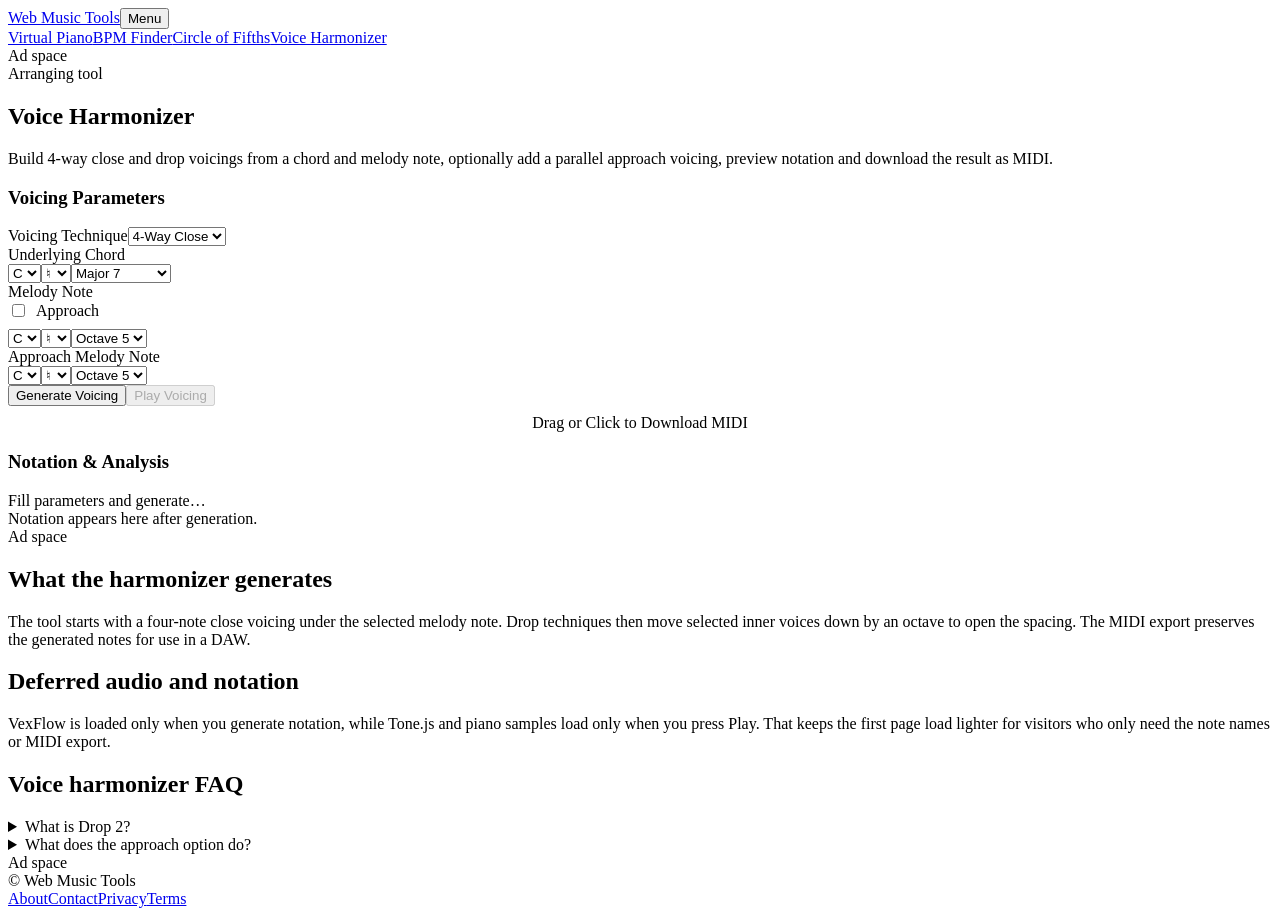
==== index.html @ 00dfcb07 "Publish Web Music Tools v8 Initial public deployment of the static Web Music Tools site. Internal ha" ====
<!doctype html>
<html lang="en">
<head>
  <meta charset="utf-8"><meta name="viewport" content="width=device-width, initial-scale=1">
  <title>Voice Harmonizer | Drop 2, Drop 3 & 4-Way Close Voicings</title>
  <meta name="description" content="Generate 4-way close, Drop 2, Drop 3 and Drop 2 & 4 chord voicings from a melody note. Preview notation, hear the voicing and export MIDI.">
  <link rel="canonical" href="/voice-harmonizer/"><meta name="robots" content="index,follow">
  <link rel="preconnect" href="https://fonts.googleapis.com"><link rel="preconnect" href="https://fonts.gstatic.com" crossorigin>
  <link href="https://fonts.googleapis.com/css2?family=Inter:wght@400;500;600;700;800&display=swap" rel="stylesheet"><link rel="stylesheet" href="../assets/style.css">
  <script src="../assets/config.js"></script><script defer src="../assets/js/site.js"></script><script defer src="../assets/js/monetization.js"></script><script defer src="../assets/js/harmonizer.js"></script>
</head>
<body>
<header class="site-header"><div class="header-inner"><a class="brand" href="/">Web Music Tools</a><button class="nav-toggle" type="button" data-nav-toggle aria-expanded="false" aria-label="Toggle navigation">Menu</button><nav class="site-nav" data-site-nav><a href="/virtual-piano/">Virtual Piano</a><a href="/bpm-finder/">BPM Finder</a><a href="/circle-of-fifths/">Circle of Fifths</a><a class="active" href="/voice-harmonizer/">Voice Harmonizer</a></nav></div></header>
<div class="site-shell">
  <aside class="ad-rail"><div class="ad-rail-inner"><div class="ad-slot" data-ad-slot-key="leftRail" data-ad-format="vertical">Ad space</div></div></aside>
  <main class="page-content">
    <section class="hero"><div class="eyebrow">Arranging tool</div><h1>Voice Harmonizer</h1><p>Build 4-way close and drop voicings from a chord and melody note, optionally add a parallel approach voicing, preview notation and download the result as MIDI.</p></section>
    <section class="tool-surface"><div class="harmonizer-grid">
      <div class="harm-panel"><h3>Voicing Parameters</h3>
        <div class="harm-form-group"><label for="harm-technique">Voicing Technique</label><select id="harm-technique"><option value="4way">4-Way Close</option><option value="drop2">Drop 2</option><option value="drop3">Drop 3</option><option value="drop24">Drop 2 &amp; 4</option></select></div>
        <div class="harm-section-title">Underlying Chord</div><div class="harm-inputs-row"><select id="harm-chord-root" aria-label="Chord root"><option>C</option><option>D</option><option>E</option><option>F</option><option>G</option><option>A</option><option>B</option></select><select id="harm-chord-accidental" aria-label="Chord accidental"><option value="">♮</option><option value="#">#</option><option value="b">b</option></select><select id="harm-chord-type" aria-label="Chord type"><option value="Maj7">Major 7</option><option value="7">Dominant 7</option><option value="m7">Minor 7</option><option value="m7b5">Minor 7b5</option><option value="dim7">Diminished 7</option><option value="Maj6">Major 6</option><option value="m6">Minor 6</option></select></div>
        <div class="harm-toggle-group" style="justify-content:space-between"><span id="target-mel-title" class="harm-section-title" style="margin:0">Melody Note</span><span style="display:flex;align-items:center;gap:.5rem"><label class="switch"><input type="checkbox" id="harm-approach-toggle"><span class="slider-switch round"></span></label><label for="harm-approach-toggle">Approach</label></span></div>
        <div class="harm-inputs-row" style="margin-top:.5rem"><select id="harm-mel-note" aria-label="Melody note"><option>C</option><option>D</option><option>E</option><option>F</option><option>G</option><option>A</option><option>B</option></select><select id="harm-mel-accidental" aria-label="Melody accidental"><option value="">♮</option><option value="#">#</option><option value="b">b</option></select><select id="harm-mel-octave" aria-label="Melody octave"><option value="4">Octave 4</option><option value="5" selected>Octave 5</option><option value="6">Octave 6</option></select></div>
        <div id="approach-inputs" class="disabled-panel"><div class="harm-section-title">Approach Melody Note</div><div class="harm-inputs-row"><select id="harm-app-note" aria-label="Approach note"><option>C</option><option>D</option><option>E</option><option>F</option><option>G</option><option>A</option><option>B</option></select><select id="harm-app-accidental" aria-label="Approach accidental"><option value="">♮</option><option value="#">#</option><option value="b">b</option></select><select id="harm-app-octave" aria-label="Approach octave"><option value="4">Octave 4</option><option value="5" selected>Octave 5</option><option value="6">Octave 6</option></select></div></div>
        <button id="btn-generate-voicing" class="primary-btn" type="button">Generate Voicing</button><button id="btn-play-voicing" class="secondary-btn" type="button" disabled>Play Voicing</button><a id="btn-download-midi" class="primary-btn disabled-btn" style="display:block;text-align:center;text-decoration:none;margin-top:.5rem" draggable="true">Drag or Click to Download MIDI</a>
      </div>
      <div class="harm-panel"><h3>Notation &amp; Analysis</h3><div id="harm-text-readout" class="harm-readout">Fill parameters and generate…</div><div class="vexflow-container" id="vexflow-canvas">Notation appears here after generation.</div></div>
    </div></section>
    <div class="ad-slot ad-slot-inline" data-ad-slot-key="inline" data-ad-format="auto">Ad space</div>
    <section class="content-stack">
      <article class="content-card"><h2>What the harmonizer generates</h2><p>The tool starts with a four-note close voicing under the selected melody note. Drop techniques then move selected inner voices down by an octave to open the spacing. The MIDI export preserves the generated notes for use in a DAW.</p></article>
      <article class="content-card"><h2>Deferred audio and notation</h2><p>VexFlow is loaded only when you generate notation, while Tone.js and piano samples load only when you press Play. That keeps the first page load lighter for visitors who only need the note names or MIDI export.</p></article>
      <article class="content-card faq"><h2>Voice harmonizer FAQ</h2><details><summary>What is Drop 2?</summary><p>Drop 2 takes the second-highest voice of a close-position four-note chord and moves it down one octave, creating a more open voicing.</p></details><details><summary>What does the approach option do?</summary><p>It creates a parallel approach voicing by moving the generated target voices by the same interval as the approach melody note.</p></details></article>
    </section>
  </main>
  <aside class="ad-rail"><div class="ad-rail-inner"><div class="ad-slot" data-ad-slot-key="rightRail" data-ad-format="vertical">Ad space</div></div></aside>
</div>
<footer class="site-footer"><div class="footer-inner"><span>© <span data-current-year></span> Web Music Tools</span><div class="footer-links"><a href="/about.html">About</a><a href="/contact.html">Contact</a><a href="/privacy.html">Privacy</a><a href="/terms.html">Terms</a></div></div></footer>
</body></html>
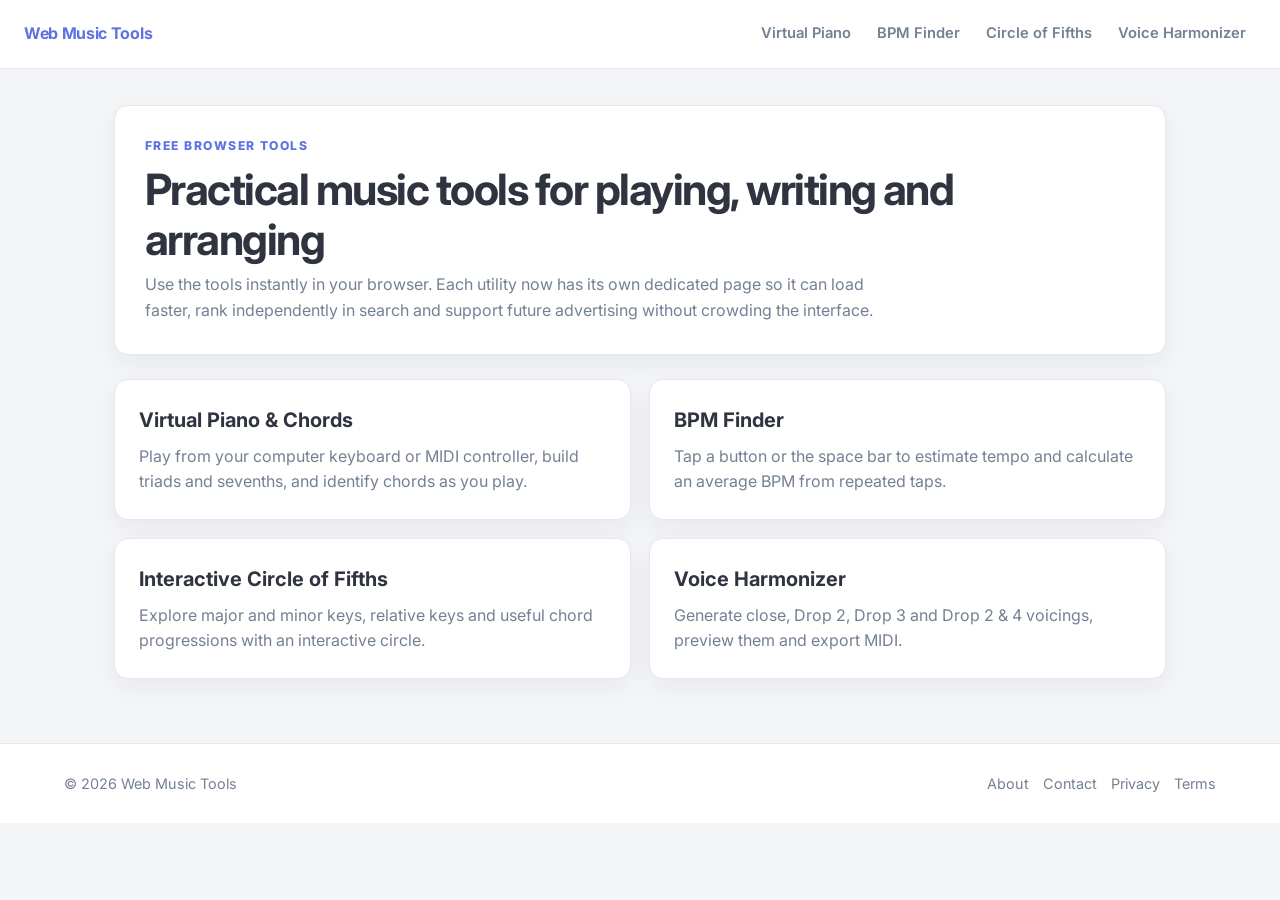
==== commit 6dcd447d: "Revise index.html for new site layout and metadata Updated the HTML structure and metadata for impro" ====
--- a/index.html
+++ b/index.html
@@ -1,39 +1,67 @@
 <!doctype html>
 <html lang="en">
 <head>
-  <meta charset="utf-8"><meta name="viewport" content="width=device-width, initial-scale=1">
-  <title>Voice Harmonizer | Drop 2, Drop 3 & 4-Way Close Voicings</title>
-  <meta name="description" content="Generate 4-way close, Drop 2, Drop 3 and Drop 2 & 4 chord voicings from a melody note. Preview notation, hear the voicing and export MIDI.">
-  <link rel="canonical" href="/voice-harmonizer/"><meta name="robots" content="index,follow">
-  <link rel="preconnect" href="https://fonts.googleapis.com"><link rel="preconnect" href="https://fonts.gstatic.com" crossorigin>
-  <link href="https://fonts.googleapis.com/css2?family=Inter:wght@400;500;600;700;800&display=swap" rel="stylesheet"><link rel="stylesheet" href="../assets/style.css">
-  <script src="../assets/config.js"></script><script defer src="../assets/js/site.js"></script><script defer src="../assets/js/monetization.js"></script><script defer src="../assets/js/harmonizer.js"></script>
+  <meta charset="utf-8">
+  <meta name="viewport" content="width=device-width, initial-scale=1">
+  <title>Web Music Tools | Free Interactive Music Utilities</title>
+  <meta name="description" content="Free browser-based music tools including a virtual piano, BPM finder, interactive circle of fifths and voice harmonizer.">
+  <link rel="canonical" href="/">
+  <meta name="robots" content="index,follow">
+  <link rel="preconnect" href="https://fonts.googleapis.com">
+  <link rel="preconnect" href="https://fonts.gstatic.com" crossorigin>
+  <link href="https://fonts.googleapis.com/css2?family=Inter:wght@400;500;600;700;800&display=swap" rel="stylesheet">
+  <link rel="stylesheet" href="assets/style.css">
+  <script src="assets/config.js"></script>
+  <script defer src="assets/js/site.js"></script>
 </head>
 <body>
-<header class="site-header"><div class="header-inner"><a class="brand" href="/">Web Music Tools</a><button class="nav-toggle" type="button" data-nav-toggle aria-expanded="false" aria-label="Toggle navigation">Menu</button><nav class="site-nav" data-site-nav><a href="/virtual-piano/">Virtual Piano</a><a href="/bpm-finder/">BPM Finder</a><a href="/circle-of-fifths/">Circle of Fifths</a><a class="active" href="/voice-harmonizer/">Voice Harmonizer</a></nav></div></header>
-<div class="site-shell">
-  <aside class="ad-rail"><div class="ad-rail-inner"><div class="ad-slot" data-ad-slot-key="leftRail" data-ad-format="vertical">Ad space</div></div></aside>
-  <main class="page-content">
-    <section class="hero"><div class="eyebrow">Arranging tool</div><h1>Voice Harmonizer</h1><p>Build 4-way close and drop voicings from a chord and melody note, optionally add a parallel approach voicing, preview notation and download the result as MIDI.</p></section>
-    <section class="tool-surface"><div class="harmonizer-grid">
-      <div class="harm-panel"><h3>Voicing Parameters</h3>
-        <div class="harm-form-group"><label for="harm-technique">Voicing Technique</label><select id="harm-technique"><option value="4way">4-Way Close</option><option value="drop2">Drop 2</option><option value="drop3">Drop 3</option><option value="drop24">Drop 2 &amp; 4</option></select></div>
-        <div class="harm-section-title">Underlying Chord</div><div class="harm-inputs-row"><select id="harm-chord-root" aria-label="Chord root"><option>C</option><option>D</option><option>E</option><option>F</option><option>G</option><option>A</option><option>B</option></select><select id="harm-chord-accidental" aria-label="Chord accidental"><option value="">♮</option><option value="#">#</option><option value="b">b</option></select><select id="harm-chord-type" aria-label="Chord type"><option value="Maj7">Major 7</option><option value="7">Dominant 7</option><option value="m7">Minor 7</option><option value="m7b5">Minor 7b5</option><option value="dim7">Diminished 7</option><option value="Maj6">Major 6</option><option value="m6">Minor 6</option></select></div>
-        <div class="harm-toggle-group" style="justify-content:space-between"><span id="target-mel-title" class="harm-section-title" style="margin:0">Melody Note</span><span style="display:flex;align-items:center;gap:.5rem"><label class="switch"><input type="checkbox" id="harm-approach-toggle"><span class="slider-switch round"></span></label><label for="harm-approach-toggle">Approach</label></span></div>
-        <div class="harm-inputs-row" style="margin-top:.5rem"><select id="harm-mel-note" aria-label="Melody note"><option>C</option><option>D</option><option>E</option><option>F</option><option>G</option><option>A</option><option>B</option></select><select id="harm-mel-accidental" aria-label="Melody accidental"><option value="">♮</option><option value="#">#</option><option value="b">b</option></select><select id="harm-mel-octave" aria-label="Melody octave"><option value="4">Octave 4</option><option value="5" selected>Octave 5</option><option value="6">Octave 6</option></select></div>
-        <div id="approach-inputs" class="disabled-panel"><div class="harm-section-title">Approach Melody Note</div><div class="harm-inputs-row"><select id="harm-app-note" aria-label="Approach note"><option>C</option><option>D</option><option>E</option><option>F</option><option>G</option><option>A</option><option>B</option></select><select id="harm-app-accidental" aria-label="Approach accidental"><option value="">♮</option><option value="#">#</option><option value="b">b</option></select><select id="harm-app-octave" aria-label="Approach octave"><option value="4">Octave 4</option><option value="5" selected>Octave 5</option><option value="6">Octave 6</option></select></div></div>
-        <button id="btn-generate-voicing" class="primary-btn" type="button">Generate Voicing</button><button id="btn-play-voicing" class="secondary-btn" type="button" disabled>Play Voicing</button><a id="btn-download-midi" class="primary-btn disabled-btn" style="display:block;text-align:center;text-decoration:none;margin-top:.5rem" draggable="true">Drag or Click to Download MIDI</a>
-      </div>
-      <div class="harm-panel"><h3>Notation &amp; Analysis</h3><div id="harm-text-readout" class="harm-readout">Fill parameters and generate…</div><div class="vexflow-container" id="vexflow-canvas">Notation appears here after generation.</div></div>
-    </div></section>
-    <div class="ad-slot ad-slot-inline" data-ad-slot-key="inline" data-ad-format="auto">Ad space</div>
-    <section class="content-stack">
-      <article class="content-card"><h2>What the harmonizer generates</h2><p>The tool starts with a four-note close voicing under the selected melody note. Drop techniques then move selected inner voices down by an octave to open the spacing. The MIDI export preserves the generated notes for use in a DAW.</p></article>
-      <article class="content-card"><h2>Deferred audio and notation</h2><p>VexFlow is loaded only when you generate notation, while Tone.js and piano samples load only when you press Play. That keeps the first page load lighter for visitors who only need the note names or MIDI export.</p></article>
-      <article class="content-card faq"><h2>Voice harmonizer FAQ</h2><details><summary>What is Drop 2?</summary><p>Drop 2 takes the second-highest voice of a close-position four-note chord and moves it down one octave, creating a more open voicing.</p></details><details><summary>What does the approach option do?</summary><p>It creates a parallel approach voicing by moving the generated target voices by the same interval as the approach melody note.</p></details></article>
-    </section>
-  </main>
-  <aside class="ad-rail"><div class="ad-rail-inner"><div class="ad-slot" data-ad-slot-key="rightRail" data-ad-format="vertical">Ad space</div></div></aside>
-</div>
-<footer class="site-footer"><div class="footer-inner"><span>© <span data-current-year></span> Web Music Tools</span><div class="footer-links"><a href="/about.html">About</a><a href="/contact.html">Contact</a><a href="/privacy.html">Privacy</a><a href="/terms.html">Terms</a></div></div></footer>
-</body></html>
+<header class="site-header">
+  <div class="header-inner">
+    <a class="brand" href="/">Web Music Tools</a>
+    <button class="nav-toggle" type="button" data-nav-toggle aria-expanded="false" aria-label="Toggle navigation">Menu</button>
+    <nav class="site-nav" data-site-nav aria-label="Main navigation">
+      <a href="/virtual-piano/">Virtual Piano</a>
+      <a href="/bpm-finder/">BPM Finder</a>
+      <a href="/circle-of-fifths/">Circle of Fifths</a>
+      <a href="/voice-harmonizer/">Voice Harmonizer</a>
+    </nav>
+  </div>
+</header>
+
+<main class="legal-wrap" style="max-width:1100px">
+  <section class="hero">
+    <div class="eyebrow">Free browser tools</div>
+    <h1>Practical music tools for playing, writing and arranging</h1>
+    <p>Use the tools instantly in your browser. Each utility now has its own dedicated page so it can load faster, rank independently in search and support future advertising without crowding the interface.</p>
+  </section>
+
+  <section class="home-grid" aria-label="Music tools">
+    <a class="tool-card" href="/virtual-piano/">
+      <h2>Virtual Piano & Chords</h2>
+      <p>Play from your computer keyboard or MIDI controller, build triads and sevenths, and identify chords as you play.</p>
+    </a>
+    <a class="tool-card" href="/bpm-finder/">
+      <h2>BPM Finder</h2>
+      <p>Tap a button or the space bar to estimate tempo and calculate an average BPM from repeated taps.</p>
+    </a>
+    <a class="tool-card" href="/circle-of-fifths/">
+      <h2>Interactive Circle of Fifths</h2>
+      <p>Explore major and minor keys, relative keys and useful chord progressions with an interactive circle.</p>
+    </a>
+    <a class="tool-card" href="/voice-harmonizer/">
+      <h2>Voice Harmonizer</h2>
+      <p>Generate close, Drop 2, Drop 3 and Drop 2 & 4 voicings, preview them and export MIDI.</p>
+    </a>
+  </section>
+</main>
+
+<footer class="site-footer">
+  <div class="footer-inner">
+    <span>© <span data-current-year></span> Web Music Tools</span>
+    <div class="footer-links">
+      <a href="/about.html">About</a><a href="/contact.html">Contact</a><a href="/privacy.html">Privacy</a><a href="/terms.html">Terms</a>
+    </div>
+  </div>
+</footer>
+</body>
+</html>
--- a/assets/style.css
+++ b/assets/style.css
@@ -0,0 +1,260 @@
+:root {
+  --bg-color: #f4f5f7;
+  --panel-bg: #ffffff;
+  --accent: #5e72e4;
+  --accent-hover: #485bcf;
+  --text-main: #2f3440;
+  --text-muted: #748094;
+  --border-color: #e4e8ee;
+  --shadow: 0 8px 24px rgba(30, 39, 60, 0.06);
+  --content-max: 1040px;
+  --rail-width: 160px;
+  --rail-gap: 22px;
+}
+
+* { box-sizing: border-box; }
+html { scroll-behavior: smooth; }
+body {
+  margin: 0;
+  font-family: 'Inter', -apple-system, BlinkMacSystemFont, "Segoe UI", Roboto, Helvetica, Arial, sans-serif;
+  background: var(--bg-color);
+  color: var(--text-main);
+  line-height: 1.6;
+}
+a { color: var(--accent); }
+img, svg { max-width: 100%; }
+button, select, input { font: inherit; }
+button { touch-action: manipulation; }
+
+.site-header {
+  position: sticky;
+  top: 0;
+  z-index: 100;
+  background: rgba(255,255,255,.96);
+  border-bottom: 1px solid var(--border-color);
+  backdrop-filter: blur(10px);
+}
+.header-inner {
+  max-width: 1440px;
+  margin: 0 auto;
+  padding: 14px 24px;
+  display: flex;
+  align-items: center;
+  gap: 24px;
+}
+.brand {
+  color: var(--accent);
+  text-decoration: none;
+  font-weight: 700;
+  letter-spacing: -.02em;
+  white-space: nowrap;
+}
+.site-nav {
+  margin-left: auto;
+  display: flex;
+  align-items: center;
+  gap: 6px;
+}
+.site-nav a {
+  color: var(--text-muted);
+  text-decoration: none;
+  font-weight: 600;
+  font-size: .92rem;
+  padding: 8px 10px;
+  border-radius: 8px;
+}
+.site-nav a:hover, .site-nav a.active { background: #eef0ff; color: var(--accent); }
+.nav-toggle { display: none; margin-left: auto; }
+
+.site-shell {
+  width: 100%;
+  max-width: calc(var(--content-max) + (var(--rail-width) * 2) + (var(--rail-gap) * 2) + 48px);
+  margin: 0 auto;
+  padding: 28px 24px 56px;
+  display: grid;
+  grid-template-columns: var(--rail-width) minmax(0, var(--content-max)) var(--rail-width);
+  gap: var(--rail-gap);
+  justify-content: center;
+  align-items: start;
+}
+.page-content { min-width: 0; }
+.ad-rail { min-height: 1px; }
+.ad-rail-inner { position: sticky; top: 94px; }
+.ad-slot {
+  min-height: 600px;
+  width: 160px;
+  background: #eef0f3;
+  border: 1px dashed #c9d0da;
+  border-radius: 10px;
+  display: flex;
+  align-items: center;
+  justify-content: center;
+  color: #9aa4b2;
+  font-size: .72rem;
+  text-transform: uppercase;
+  letter-spacing: .11em;
+  overflow: hidden;
+}
+.ad-slot-inline {
+  width: 100%;
+  min-height: 120px;
+  margin: 28px 0;
+}
+.ad-slot-live { border: 0; background: transparent; min-height: 0; }
+
+.hero, .tool-card, .content-card, .legal-card {
+  background: var(--panel-bg);
+  border: 1px solid var(--border-color);
+  border-radius: 14px;
+  box-shadow: var(--shadow);
+}
+.hero { padding: 30px; margin-bottom: 24px; }
+.hero h1 { margin: 0 0 8px; font-size: clamp(1.8rem, 4vw, 2.7rem); line-height: 1.15; letter-spacing: -.035em; }
+.hero p { margin: 0; color: var(--text-muted); max-width: 760px; }
+.eyebrow { color: var(--accent); font-size: .76rem; font-weight: 800; text-transform: uppercase; letter-spacing: .12em; margin-bottom: 10px; }
+
+.home-grid { display: grid; grid-template-columns: repeat(2, minmax(0, 1fr)); gap: 18px; }
+.tool-card { padding: 24px; text-decoration: none; color: inherit; transition: transform .15s ease, box-shadow .15s ease; }
+.tool-card:hover { transform: translateY(-2px); box-shadow: 0 12px 28px rgba(30,39,60,.09); }
+.tool-card h2 { margin: 0 0 8px; font-size: 1.25rem; }
+.tool-card p { margin: 0; color: var(--text-muted); }
+
+.tool-surface { margin-bottom: 28px; }
+.controls {
+  display: flex;
+  flex-wrap: wrap;
+  gap: 1.5rem;
+  margin-bottom: 1.5rem;
+  background: var(--panel-bg);
+  padding: 1.5rem;
+  border-radius: 12px;
+  border: 1px solid var(--border-color);
+  box-shadow: 0 4px 6px rgba(0,0,0,0.02);
+}
+.piano-top-controls { justify-content: space-between; }
+.controls-left, .controls-right { display: flex; flex-wrap: wrap; gap: 1.5rem; align-items: center; }
+.control-group { display: flex; flex-wrap: wrap; align-items: center; gap: .8rem; font-weight: 500; }
+button {
+  background: #f8f9fa;
+  color: var(--text-main);
+  border: 1px solid var(--border-color);
+  padding: .55rem 1rem;
+  border-radius: 7px;
+  cursor: pointer;
+  font-weight: 600;
+  transition: all .15s ease;
+}
+button:hover { background: #e9ecef; }
+button.active { background: var(--accent); color: #fff; border-color: var(--accent); }
+.primary-btn { background: var(--accent); color: white; border: 0; padding: .85rem 1.5rem; width: 100%; }
+.primary-btn:hover { background: var(--accent-hover); }
+.secondary-btn { background: #111115; color: white; width: 100%; }
+.secondary-btn:disabled, .disabled-btn { opacity: .5; cursor: not-allowed; pointer-events: none; }
+
+.switch { position: relative; display: inline-block; width: 44px; height: 24px; }
+.switch input { opacity: 0; width: 0; height: 0; }
+.slider-switch { position: absolute; cursor: pointer; inset: 0; background-color: #ccc; transition: .2s; }
+.slider-switch:before { position: absolute; content: ""; height: 18px; width: 18px; left: 3px; bottom: 3px; background-color: white; transition: .2s; }
+input:checked + .slider-switch { background-color: var(--accent); }
+input:checked + .slider-switch:before { transform: translateX(20px); }
+.slider-switch.round { border-radius: 24px; }
+.slider-switch.round:before { border-radius: 50%; }
+.knob-container { display: flex; align-items: center; gap: .5rem; background: #f8f9fa; padding: .3rem .8rem; border-radius: 6px; border: 1px solid var(--border-color); }
+.knob-label { font-size: .8rem; color: var(--text-muted); }
+input[type=range] { width: 80px; cursor: pointer; }
+
+.chord-display-container { display: flex; align-items: center; justify-content: center; background: #111115; padding: 1.5rem; border-radius: 12px; margin-bottom: 1.5rem; box-shadow: inset 0 3px 8px rgba(0,0,0,.4); border: 1px solid #3a3a48; }
+.chord-label { font-size: 1rem; color: #8898aa; text-transform: uppercase; letter-spacing: 1px; }
+.chord-value { font-size: 2rem; font-weight: 800; color: #fff; margin-left: 1.5rem; }
+
+.audio-status { background: #fff8e8; border: 1px solid #f1ddb3; color: #715522; border-radius: 10px; padding: 12px 14px; margin-bottom: 16px; display: flex; align-items: center; gap: 12px; justify-content: space-between; }
+.audio-status.ready { background: #edf8f0; border-color: #cce8d2; color: #35633e; }
+.audio-status button { flex: 0 0 auto; }
+
+.piano-wrapper { overflow-x: auto; padding-bottom: 1.5rem; }
+.piano { display: flex; position: relative; height: 220px; min-width: 744px; }
+.key { border: 1px solid var(--border-color); border-radius: 0 0 6px 6px; cursor: pointer; box-sizing: border-box; box-shadow: 0 2px 4px rgba(0,0,0,.05); transition: background .1s ease; user-select: none; }
+.key.white { width: 48px; height: 100%; background: #fff; color: #ced4da; z-index: 1; display: flex; align-items: flex-end; justify-content: center; padding-bottom: 12px; font-weight: 600; }
+.key.black { width: 32px; height: 60%; background: #2b2b36; color: #8898aa; z-index: 2; margin-left: -16px; margin-right: -16px; display: flex; align-items: flex-end; justify-content: center; padding-bottom: 12px; font-size: .8rem; }
+.key.active { background: var(--accent) !important; color: #fff !important; }
+.hint { color: var(--text-muted); font-size: .95rem; text-align: center; margin-top: 1.5rem; }
+
+.bpm-container { text-align: center; background: var(--panel-bg); padding: clamp(2.5rem, 8vw, 5rem) 2rem; border-radius: 12px; border: 1px solid var(--border-color); box-shadow: var(--shadow); }
+.bpm-display { font-size: clamp(3.4rem, 12vw, 6rem); font-weight: 700; color: var(--accent); margin-bottom: 1rem; line-height: 1; }
+.bpm-stats { font-size: 1.08rem; color: var(--text-muted); font-weight: 500; }
+.tap-btn { max-width: 280px; margin: 2rem auto 0; font-size: 1.2rem; padding: 1rem; }
+
+.circle-container { display: grid; grid-template-columns: minmax(300px, .9fr) 1.1fr; gap: 2.5rem; align-items: center; }
+.circle-graphic-wrapper { position: relative; width: min(340px, 84vw); aspect-ratio: 1; margin: 0 auto; background: #fff; border-radius: 50%; box-shadow: var(--shadow); border: 1px solid var(--border-color); }
+.circle-graphic { position: absolute; inset: 0; }
+.circle-btn { position: absolute; transform: translate(-50%, -50%); width: 44px; height: 44px; border-radius: 50%; display: flex; align-items: center; justify-content: center; font-weight: 700; padding: 0; border: 2px solid transparent; }
+.circle-btn.major { background: #f8f9fa; border-color: var(--border-color); }
+.circle-btn.minor { background: #e9ecef; font-size: .9rem; width: 38px; height: 38px; }
+.circle-btn.active { background: var(--accent); color: white; border-color: var(--accent); }
+.chord-suggestions { background: var(--panel-bg); padding: 2rem; border-radius: 12px; border: 1px solid var(--border-color); box-shadow: var(--shadow); }
+.chord-suggestions h3 { margin-top: 0; color: var(--accent); }
+.suggestion-box { margin-top: 1.5rem; padding: 1.2rem; background: var(--bg-color); border-radius: 8px; border-left: 4px solid var(--accent); }
+.suggestion-box h4 { margin: 0 0 .5rem; }
+.suggestion-box p { margin: 0 0 .3rem; color: var(--text-muted); }
+
+.harmonizer-grid { display: grid; grid-template-columns: 350px minmax(0, 1fr); gap: 2rem; }
+.harm-panel { background: var(--panel-bg); padding: 2rem; border-radius: 12px; border: 1px solid var(--border-color); box-shadow: var(--shadow); min-width: 0; }
+.harm-panel h3 { margin-top: 0; color: var(--accent); border-bottom: 1px solid var(--border-color); padding-bottom: 1rem; }
+.harm-form-group { margin-bottom: 1.5rem; }
+.harm-form-group label { display: block; font-weight: 600; font-size: .9rem; margin-bottom: .5rem; }
+.harm-section-title { font-weight: 600; font-size: .9rem; color: var(--text-muted); margin-bottom: .5rem; }
+.harm-inputs-row { display: flex; gap: .5rem; margin-bottom: 1.5rem; }
+.harm-inputs-row select { flex: 1; min-width: 0; padding: .6rem; border-radius: 6px; border: 1px solid var(--border-color); background: #f8f9fa; }
+.harm-toggle-group { display: flex; align-items: center; gap: .5rem; }
+.disabled-panel { opacity: .4; pointer-events: none; }
+.harm-readout { background: #111115; color: #fff; padding: 1.5rem; border-radius: 8px; font-family: ui-monospace, SFMono-Regular, Menlo, monospace; line-height: 1.6; margin-bottom: 2rem; overflow-wrap: anywhere; }
+.vexflow-container { background: #fff; padding: 1rem; border-radius: 8px; border: 1px solid var(--border-color); display: flex; justify-content: center; min-height: 300px; overflow-x: auto; }
+
+.content-stack { display: grid; gap: 18px; }
+.content-card { padding: 28px; }
+.content-card h2 { margin-top: 0; font-size: 1.4rem; }
+.content-card h3 { margin-bottom: .4rem; }
+.content-card p:last-child { margin-bottom: 0; }
+.faq details { border-top: 1px solid var(--border-color); padding: 14px 0; }
+.faq details:first-of-type { border-top: 0; }
+.faq summary { cursor: pointer; font-weight: 700; }
+.faq details p { color: var(--text-muted); }
+
+.site-footer { border-top: 1px solid var(--border-color); background: #fff; }
+.footer-inner { max-width: 1200px; margin: 0 auto; padding: 28px 24px; display: flex; flex-wrap: wrap; gap: 16px 26px; justify-content: space-between; color: var(--text-muted); font-size: .9rem; }
+.footer-links { display: flex; flex-wrap: wrap; gap: 14px; }
+.footer-links a { color: var(--text-muted); text-decoration: none; }
+
+.legal-wrap { max-width: 900px; margin: 0 auto; padding: 36px 24px 64px; }
+.legal-card { padding: 32px; }
+.notice { padding: 14px 16px; background: #fff7dd; border: 1px solid #f0d58d; border-radius: 9px; color: #6b5725; }
+
+@media (max-width: 1499px) {
+  .site-shell { grid-template-columns: minmax(0, var(--content-max)); max-width: calc(var(--content-max) + 48px); }
+  .ad-rail { display: none; }
+}
+
+@media (max-width: 820px) {
+  .header-inner { padding: 12px 16px; flex-wrap: wrap; }
+  .nav-toggle { display: inline-flex; }
+  .site-nav { display: none; width: 100%; margin-left: 0; flex-direction: column; align-items: stretch; }
+  .site-nav.open { display: flex; }
+  .site-nav a { padding: 10px 12px; }
+  .site-shell { display: block; padding: 18px 14px 42px; }
+  .hero { padding: 22px; }
+  .home-grid, .circle-container, .harmonizer-grid { grid-template-columns: 1fr; }
+  .controls-left, .controls-right, .control-group { width: 100%; }
+  .harm-inputs-row { flex-wrap: wrap; }
+  .harm-inputs-row select { flex: 1 1 120px; }
+  .content-card { padding: 22px; }
+}
+
+@media (max-width: 520px) {
+  .hero h1 { font-size: 1.75rem; }
+  .chord-display-container { align-items: flex-start; flex-direction: column; gap: 6px; }
+  .chord-value { margin-left: 0; }
+  .bpm-container { padding-left: 16px; padding-right: 16px; }
+  .circle-graphic-wrapper { width: min(320px, 92vw); }
+  .harm-panel { padding: 18px; }
+  .footer-inner { flex-direction: column; }
+}
